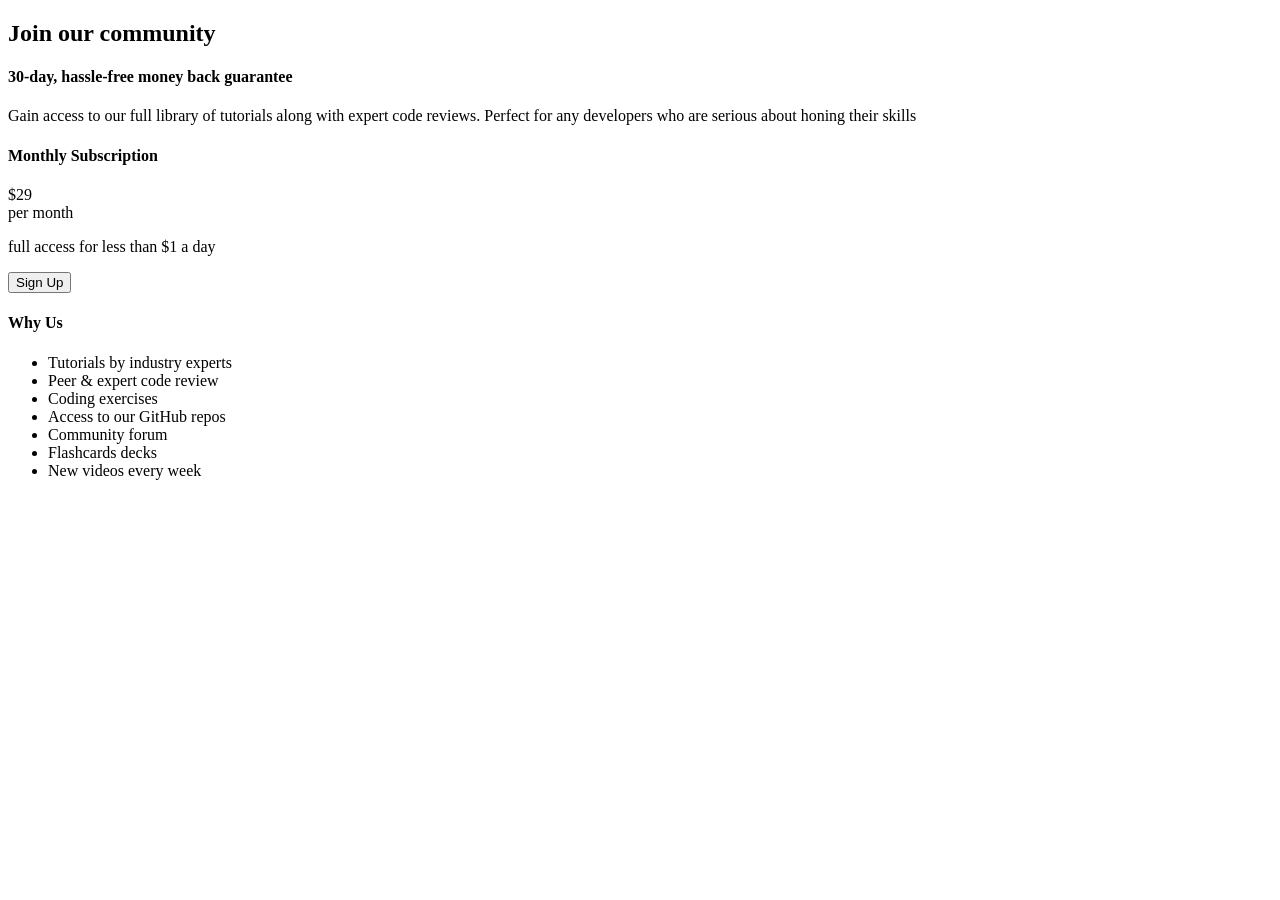
==== Index.html @ cbba73a0 "Create Index.html" ====
<!DOCTYPE html>
<html lang="en">
<head>
    <meta charset="UTF-8">
    <meta http-equiv="X-UA-Compatible" content="IE=edge">
    <link rel="preconnect" href="https://fonts.googleapis.com">
    <link rel="preconnect" href="https://fonts.gstatic.com" crossorigin>
    <link href="https://fonts.googleapis.com/css2?family=Karla:wght@400;700&display=swap" rel="stylesheet">
    <meta name="viewport" content="width=device-width, initial-scale=1.0">
    <link href="./style.css" rel="stylesheet">
    <title>Pricing Card</title>
</head>
<body>
    <div id="card">
        <div id="top-section">
            <h2>Join our community</h2>
            <h4>30-day, hassle-free money back guarantee</h4>
            <p>Gain access to our full library of tutorials along with expert
                code reviews. Perfect for any developers who are serious about honing their skills
            </p>
        </div>
        <div id="bottom-section">
            <div id="bottom-left-section">
              <h4>Monthly Subscription</h4>
              <div id="price-container">
                <div id="price">$29</div>
                <div id="price-frequency">per month</div>
              </div>
              <p>full access for less than $1 a day</p>
              <button onclick="alertUser()">Sign Up</button>  
            </div><div id="bottom-right-section">
                <h4>Why Us</h4>
                <ul>
                    <li>Tutorials by industry experts</li>
                    <li>Peer & expert code review</li>
                    <li>Coding exercises</li>
                    <li>Access to our GitHub repos</li>
                    <li>Community forum</li>
                    <li>Flashcards decks</li>
                    <li>New videos every week</li>
                </ul>
            </div>
        </div>
    </div>
</body>
</html>
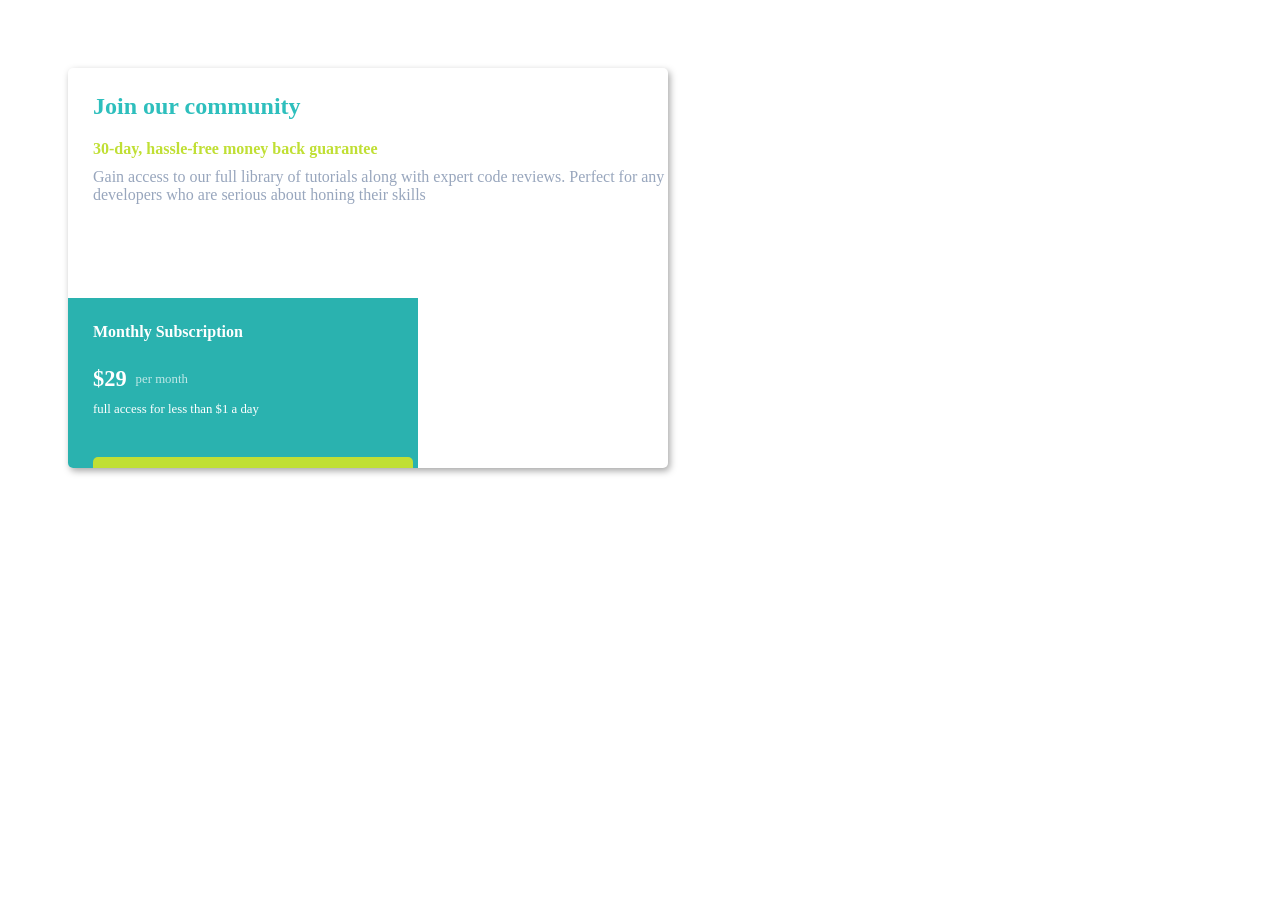
==== commit 2ad25914: "Update Index.html" ====
--- a/Index.html
+++ b/Index.html
@@ -42,5 +42,6 @@
             </div>
         </div>
     </div>
+    <script scr="./index.js"></script>
 </body>
 </html>
--- a/style.css
+++ b/style.css
@@ -0,0 +1,105 @@
+<style>
+html {
+    box-sizing: border-box;
+    font-family: 'Karla', sans-serif;
+    font-size: 16px;
+    font-weight: 400px;
+}
+*, *:before, *:after {
+    box-sizing: inherit;
+}
+body {
+    padding: 60px;
+}
+#card {
+    width: 600px;
+    height: 400px;
+    box-shadow: 2px 3px 7px 0px rgba(0,0,0,0.35);
+    border-radius: 5px;
+    overflow: hidden;
+}
+#top-section {
+    width: 100%;
+    height: 45%;
+    padding: 25px;
+}
+#bottom-section {
+    width:100%;
+    height: 55%;
+    color: white;
+}
+#bottom-left-section {
+    display: inline-block;
+    width: 50%;
+    height: 100%;
+    vertical-align: top;
+    background-color: #2ab2af;
+    padding: 25px;
+}
+#bottom-right-section {
+    display: inline-block;
+    width: 50%;
+    height: 100%;
+    vertical-align: top;
+    background-color: #2ebfbd;
+    padding: 25px;
+}
+h2, h4, p {
+    margin: 0px;
+}
+#top-section h2 {
+    color: #2ebfbd;
+    margin-bottom: 20px;
+}
+#top-section h4 {
+    color: #c0df34;
+    margin-bottom: 10px;
+}
+#top-section p {
+    color: #98a6bd;
+}
+button {
+    color: white;
+    background-color:#c0df34;
+    border: none;
+    padding: 10px;
+    width: 100%;
+    border-radius: 5px;
+}
+button:hover{
+    cursor: pointer;
+    background-color: #A9C42D;
+    transition: 0.5s;
+    transform: scale(1.02);
+}
+#price {
+    font-weight: 700;
+    font-size: 1.4rem;
+}
+#bottom-left-section h4{
+    margin-bottom: 25px;
+}
+#bottom-left-section p {
+    margin-bottom: 40px;
+    font-size: 0.8rem;
+}
+#price-frequency, #price {
+    display: inline-block;
+}
+#price-frequency {
+    position: relative;
+    top: -3px;
+    font-size: 0.8rem;
+    opacity: 0.7;
+    margin-left: 5px;
+}
+#price-container {
+    margin-bottom: 10px;
+}
+ul{
+    padding: 0;
+    list-style: none;
+    font-size: 0.8rem;
+    opacity: 0.8;
+}
+</style>
